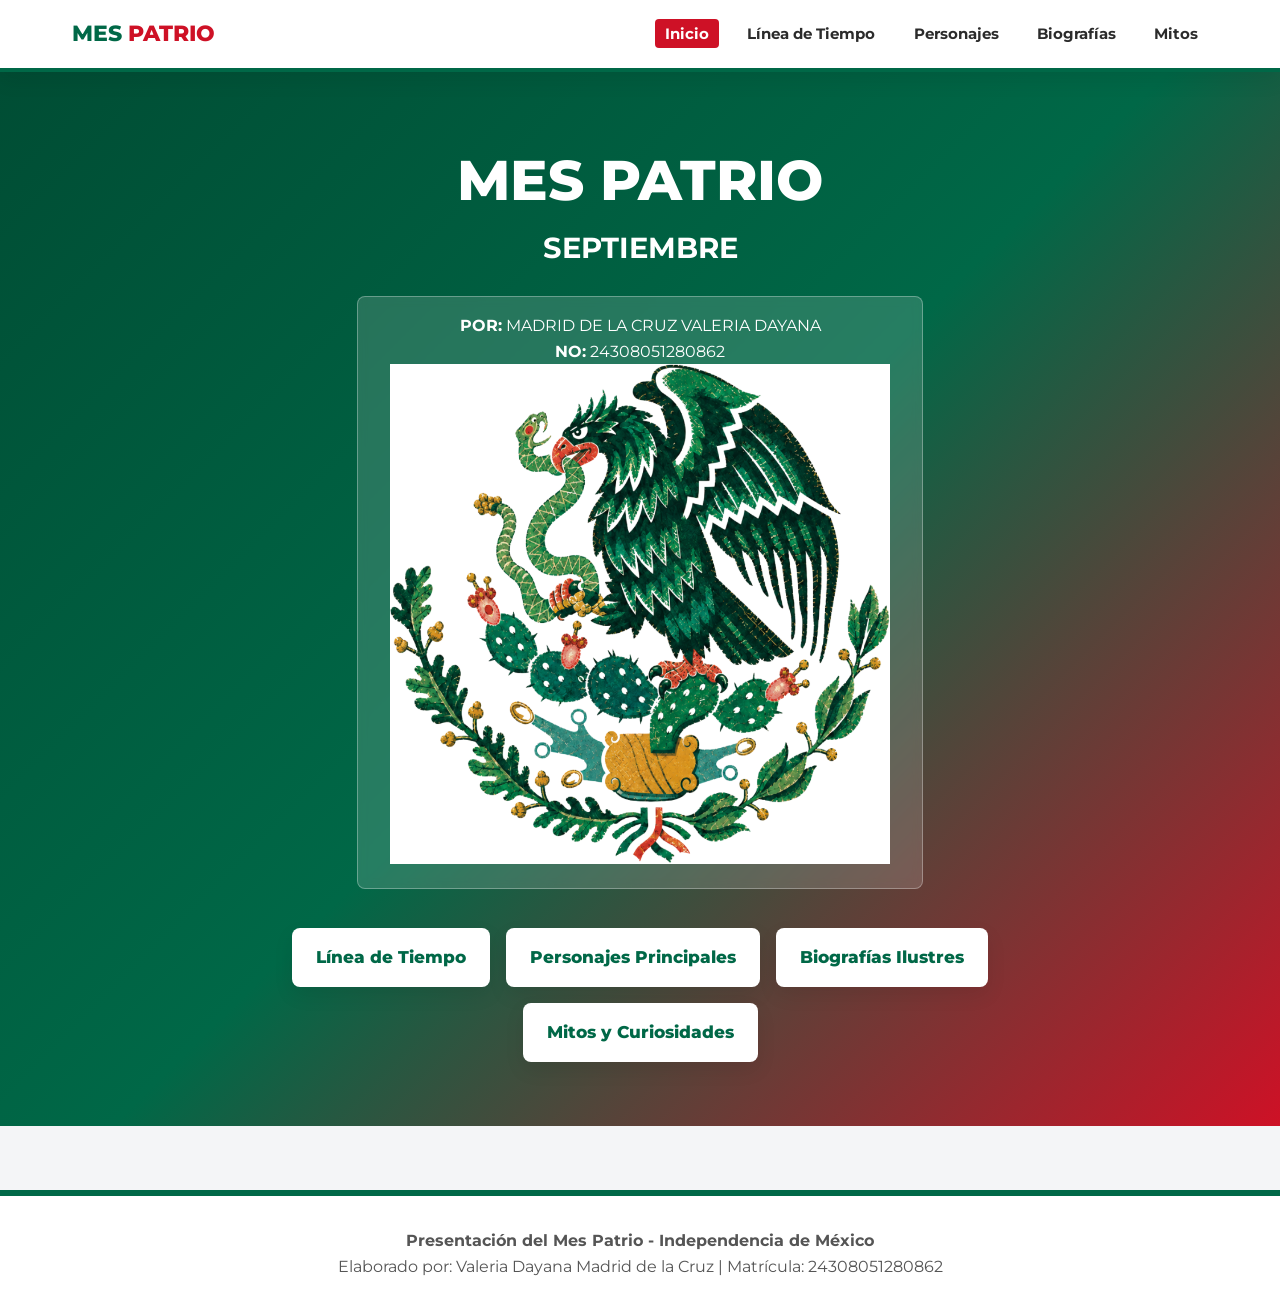
==== index.html @ 23df023a "Add files via upload" ====
<!DOCTYPE html>
<html lang="es">
<head>
    <meta charset="UTF-8">
    <meta name="viewport" content="width=device-width, initial-scale=1.0">
    <title>Mes Patrio - Inicio</title>
    <link href="https://fonts.googleapis.com/css2?family=Montserrat:wght@400;600;700;800&display=swap" rel="stylesheet">
    <link rel="stylesheet" href="style.css">
</head>
<body>

    <!-- MENÚ DE NAVEGACIÓN -->
    <header>
        <div class="nav-container">
            <a href="index.html" class="logo">Mes <span>Patrio</span></a>
            <nav>
                <ul>
                    <li><a href="index.html" class="active">Inicio</a></li>
                    <li><a href="linea_tiempo.html">Línea de Tiempo</a></li>
                    <li><a href="personajes.html">Personajes</a></li>
                    <li><a href="biografias.html">Biografías</a></li>
                    <li><a href="mitos.html">Mitos</a></li>
                </ul>
            </nav>
        </div>
    </header>

    <!-- PORTADA -->
    <main class="hero hero-pagina">
        <h1>MES PATRIO</h1>
        <h2>SEPTIEMBRE</h2>
        <div class="autor-box">
            <p><strong>POR:</strong> MADRID DE LA CRUZ VALERIA DAYANA</p>
            <p><strong>NO:</strong> 24308051280862</p>
            <img src="Aguila_Mexicana.png" width="500" height="500" alt="Escudo mexicano">
        </div>

        <!-- HIPERVÍNCULOS/BOTONES A LOS TEMAS -->
        <div class="menu-tarjetas">
            <a href="linea_tiempo.html" class="btn-tema"> Línea de Tiempo</a>
            <a href="personajes.html" class="btn-tema"> Personajes Principales</a>
            <a href="biografias.html" class="btn-tema"> Biografías Ilustres</a>
            <a href="mitos.html" class="btn-tema"> Mitos y Curiosidades</a>
        </div>
    </main>

    <footer>
        <p><strong>Presentación del Mes Patrio - Independencia de México</strong></p>
        <p>Elaborado por: Valeria Dayana Madrid de la Cruz | Matrícula: 24308051280862</p>
    </footer>

</body>
</html>
---- style.css ----
:root {
    --verde: #006847;
    --verde-oscuro: #004d34;
    --rojo: #CE1126;
    --blanco: #ffffff;
    --fondo: #f4f5f7;
    --texto: #2B2B2B;
    --texto-sec: #555555;
    --sombra: 0 8px 20px rgba(0, 0, 0, 0.08);
}

* {
    margin: 0;
    padding: 0;
    box-sizing: border-box;
    font-family: 'Montserrat', sans-serif;
}

body {
    background-color: var(--fondo);
    color: var(--texto);
    line-height: 1.6;
}

.contenedor {
    max-width: 1100px;
    margin: 3rem auto;
    padding: 0 1.5rem;
}

/* ==========================================
   NAVEGACIÓN MULTIPÁGINA
   ========================================== */
header {
    background: var(--blanco);
    border-bottom: 4px solid var(--verde);
    position: sticky;
    top: 0;
    z-index: 1000;
    box-shadow: var(--sombra);
}

.nav-container {
    max-width: 1200px;
    margin: 0 auto;
    display: flex;
    justify-content: space-between;
    align-items: center;
    padding: 1rem 2rem;
}

.logo {
    font-size: 1.4rem;
    font-weight: 800;
    color: var(--verde);
    text-transform: uppercase;
    text-decoration: none;
}

.logo span { color: var(--rojo); }

nav ul {
    display: flex;
    list-style: none;
    gap: 1.2rem;
}

nav a {
    text-decoration: none;
    color: var(--texto);
    font-weight: 700;
    font-size: 0.95rem;
    padding: 0.3rem 0.6rem;
    border-radius: 4px;
    transition: all 0.3s ease;
}

nav a:hover, nav a.active {
    color: var(--blanco);
    background-color: var(--rojo);
}

/* ==========================================
   PORTADA Y MENÚ PRINCIPAL DE TEMAS
   ========================================== */
.hero-pagina {
    background: linear-gradient(135deg, var(--verde-oscuro) 0%, var(--verde) 50%, var(--rojo) 100%);
    color: white;
    text-align: center;
    padding: 4rem 1.5rem;
    min-height: calc(100vh - 150px);
    display: flex;
    flex-direction: column;
    justify-content: center;
    align-items: center;
}

.hero-pagina h1 { font-size: 3.5rem; font-weight: 800; }
.hero-pagina h2 { font-size: 1.8rem; margin-bottom: 1.5rem; }

.autor-box {
    background: rgba(255, 255, 255, 0.15);
    backdrop-filter: blur(5px);
    padding: 1rem 2rem;
    border-radius: 8px;
    border: 1px solid rgba(255, 255, 255, 0.3);
    margin-bottom: 2.5rem;
}

/* Enlaces principales hacia cada tema */
.menu-tarjetas {
    display: flex;
    flex-wrap: wrap;
    gap: 1rem;
    justify-content: center;
    max-width: 800px;
}

.btn-tema {
    background: var(--blanco);
    color: var(--verde);
    text-decoration: none;
    padding: 1rem 1.5rem;
    border-radius: 8px;
    font-weight: 800;
    font-size: 1.05rem;
    box-shadow: var(--sombra);
    transition: transform 0.3s, background 0.3s, color 0.3s;
}

.btn-tema:hover {
    transform: translateY(-4px);
    background: var(--rojo);
    color: var(--blanco);
}

/* ==========================================
   COMPONENTES Y TARJETAS
   ========================================== */
.titulo-seccion {
    text-align: center;
    font-size: 2.2rem;
    font-weight: 800;
    color: var(--verde);
    margin-bottom: 2.5rem;
    text-transform: uppercase;
}

.titulo-seccion::after {
    content: '';
    display: block;
    width: 80px;
    height: 4px;
    background: var(--rojo);
    margin: 0.8rem auto 0;
}

.grid-cards {
    display: grid;
    grid-template-columns: repeat(auto-fit, minmax(240px, 1fr));
    gap: 2rem;
}

.banner-img { text-align: center; margin-bottom: 1rem; }
.banner-img img { max-width: 120px; }

/* Línea de tiempo */
.timeline {
    max-width: 850px;
    margin: 0 auto;
    border-left: 4px solid var(--verde);
    padding-left: 2rem;
}

.timeline-item {
    position: relative;
    margin-bottom: 2rem;
    background: var(--blanco);
    padding: 1.5rem;
    border-radius: 10px;
    box-shadow: var(--sombra);
    border-right: 5px solid var(--rojo);
}

.timeline-item::before {
    content: '';
    position: absolute;
    left: -2.65rem;
    top: 1.5rem;
    width: 16px;
    height: 16px;
    border-radius: 50%;
    background-color: var(--rojo);
    border: 3px solid white;
    box-shadow: 0 0 0 3px var(--verde);
}

.fecha, .etiqueta {
    display: inline-block;
    font-weight: 800;
    font-size: 0.85rem;
    padding: 0.2rem 0.8rem;
    border-radius: 20px;
    margin-bottom: 0.5rem;
}

.fecha { background-color: #e8f5e9; color: var(--verde); }
.etiqueta { background-color: var(--rojo); color: white; }

/* Personajes y Biografías */
.card-personaje, .mito-card {
    background: var(--blanco);
    border-radius: 12px;
    box-shadow: var(--sombra);
    padding: 1.5rem;
    border-top: 6px solid var(--verde);
}

.card-personaje { text-align: center; }
.card-personaje img { max-width: 100%; height: auto; border-radius: 8px; margin: 0.8rem 0; }

.bio-card {
    background: var(--blanco);
    border-radius: 12px;
    padding: 2rem;
    margin-bottom: 2rem;
    box-shadow: var(--sombra);
    border-left: 8px solid var(--verde);
}

.bio-card img { max-width: 150px; border-radius: 8px; float: right; margin-left: 1rem; }
.bio-card:nth-child(even) { border-left-color: var(--rojo); }

.subtitulo { font-weight: 700; color: #777; margin-bottom: 1rem; }
.bio-list { list-style: none; margin-top: 1rem; }
.bio-list li { padding-left: 1.5rem; margin-bottom: 0.5rem; position: relative; }
.bio-list li::before { content: '✓'; position: absolute; left: 0; color: var(--verde); font-weight: bold; }

/* Botón Volver */
.volver-container { text-align: center; margin-top: 3rem; }
.btn-volver {
    display: inline-block;
    background: var(--verde);
    color: white;
    text-decoration: none;
    padding: 0.8rem 1.8rem;
    border-radius: 20px;
    font-weight: 700;
    transition: background 0.3s;
}

.btn-volver:hover { background: var(--rojo); }

/* Footer */
footer {
    background-color: var(--blanco);
    text-align: center;
    padding: 2rem 1rem;
    border-top: 6px solid var(--verde);
    margin-top: 4rem;
    color: var(--texto-sec);
}

/* Responsivo */
@media (max-width: 768px) {
    .nav-container { flex-direction: column; gap: 1rem; }
    .hero-pagina h1 { font-size: 2.2rem; }
    .bio-card img { float: none; display: block; margin: 0 auto 1rem; }
}
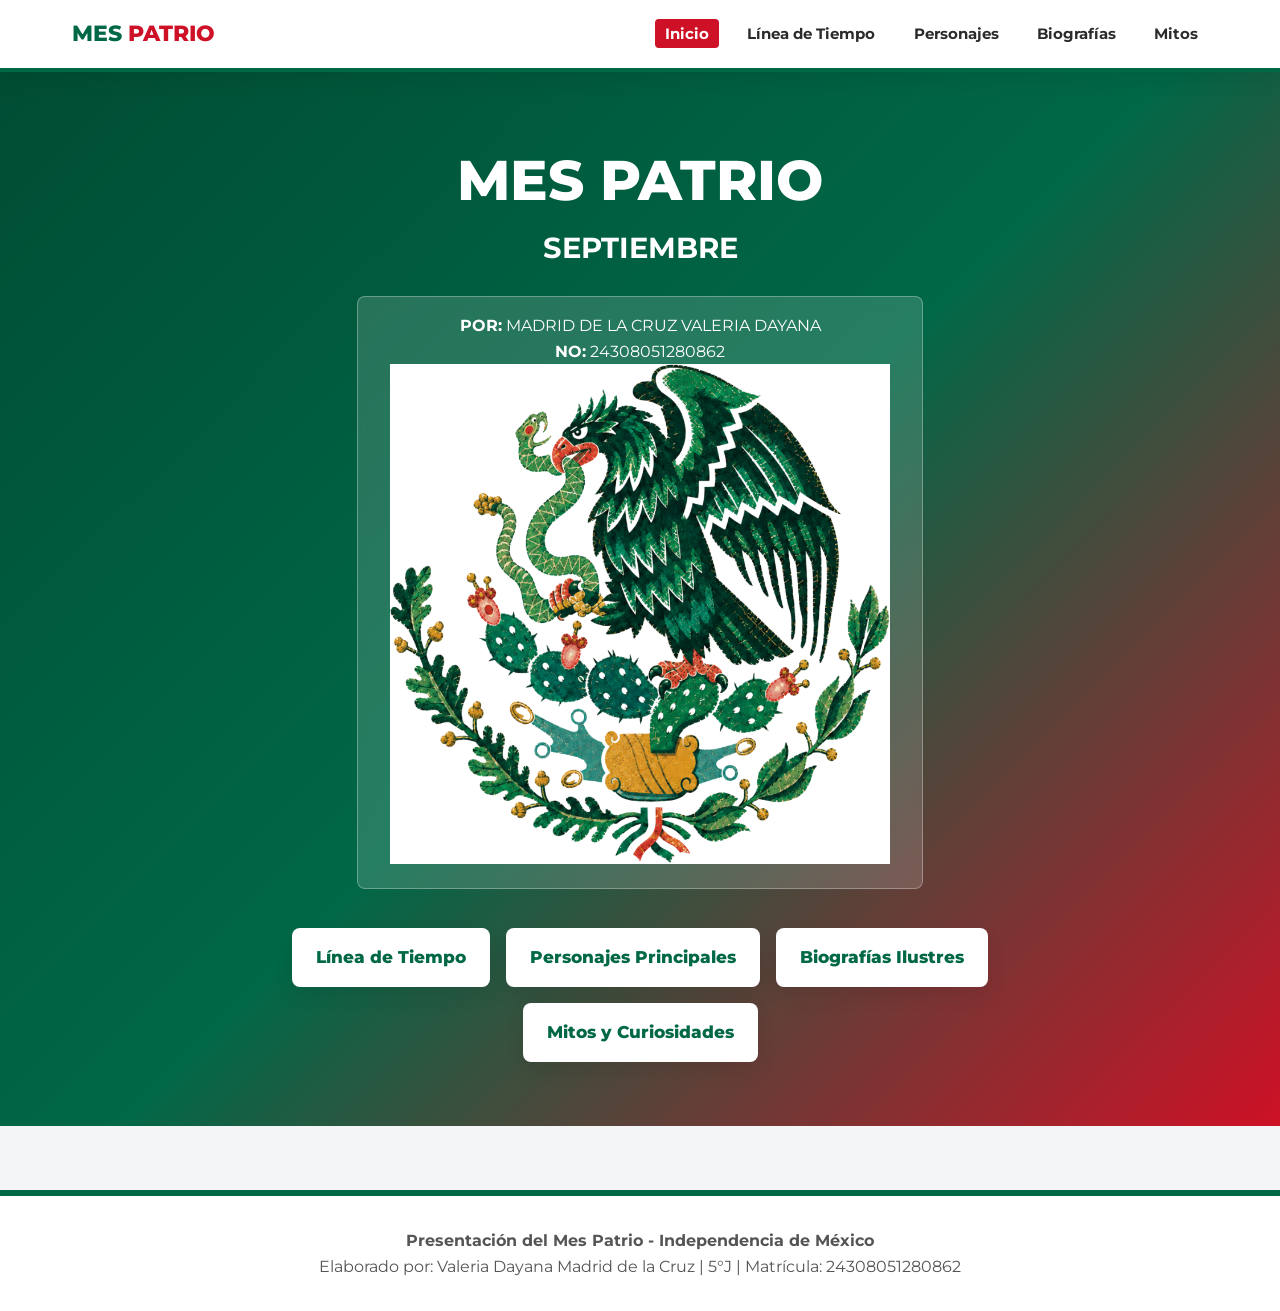
==== commit 2cd7642a: "Update index.html" ====
--- a/index.html
+++ b/index.html
@@ -46,8 +46,8 @@
 
     <footer>
         <p><strong>Presentación del Mes Patrio - Independencia de México</strong></p>
-        <p>Elaborado por: Valeria Dayana Madrid de la Cruz | Matrícula: 24308051280862</p>
+        <p>Elaborado por: Valeria Dayana Madrid de la Cruz | 5°J | Matrícula: 24308051280862</p>
     </footer>
 
 </body>
-</html>+</html>
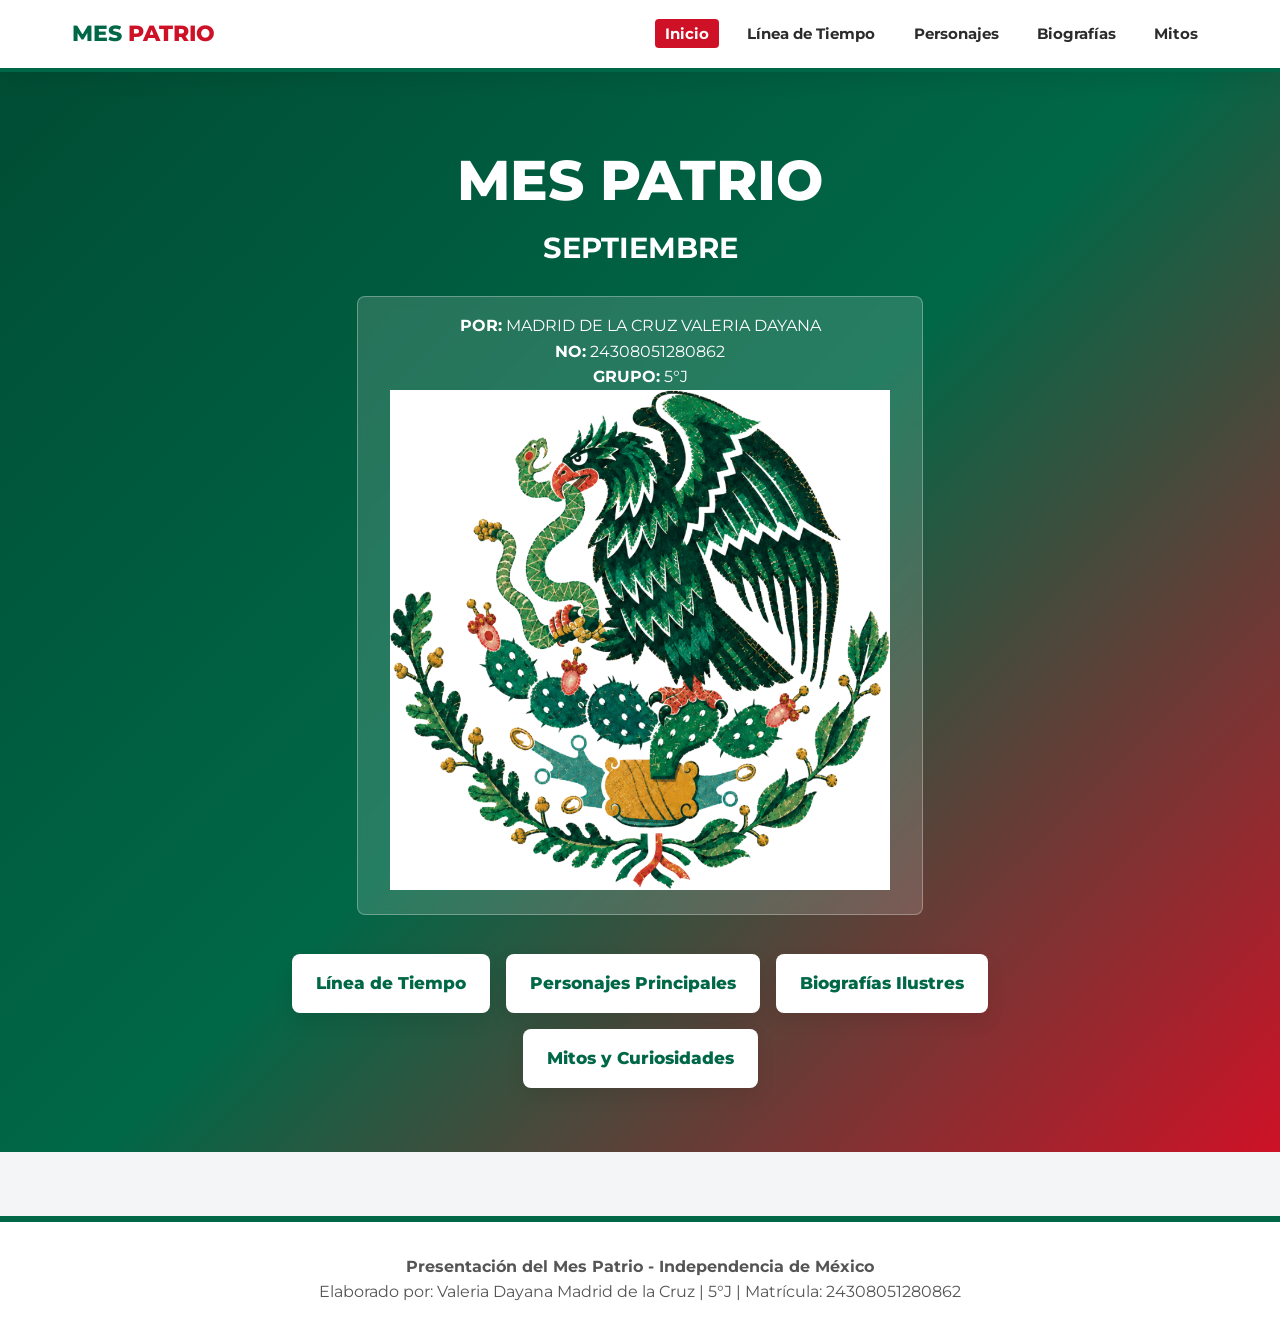
==== commit c6b25afd: "Update index.html" ====
--- a/index.html
+++ b/index.html
@@ -32,6 +32,7 @@
         <div class="autor-box">
             <p><strong>POR:</strong> MADRID DE LA CRUZ VALERIA DAYANA</p>
             <p><strong>NO:</strong> 24308051280862</p>
+            <p><strong>GRUPO:</strong>  5°J</p>
             <img src="Aguila_Mexicana.png" width="500" height="500" alt="Escudo mexicano">
         </div>
 
